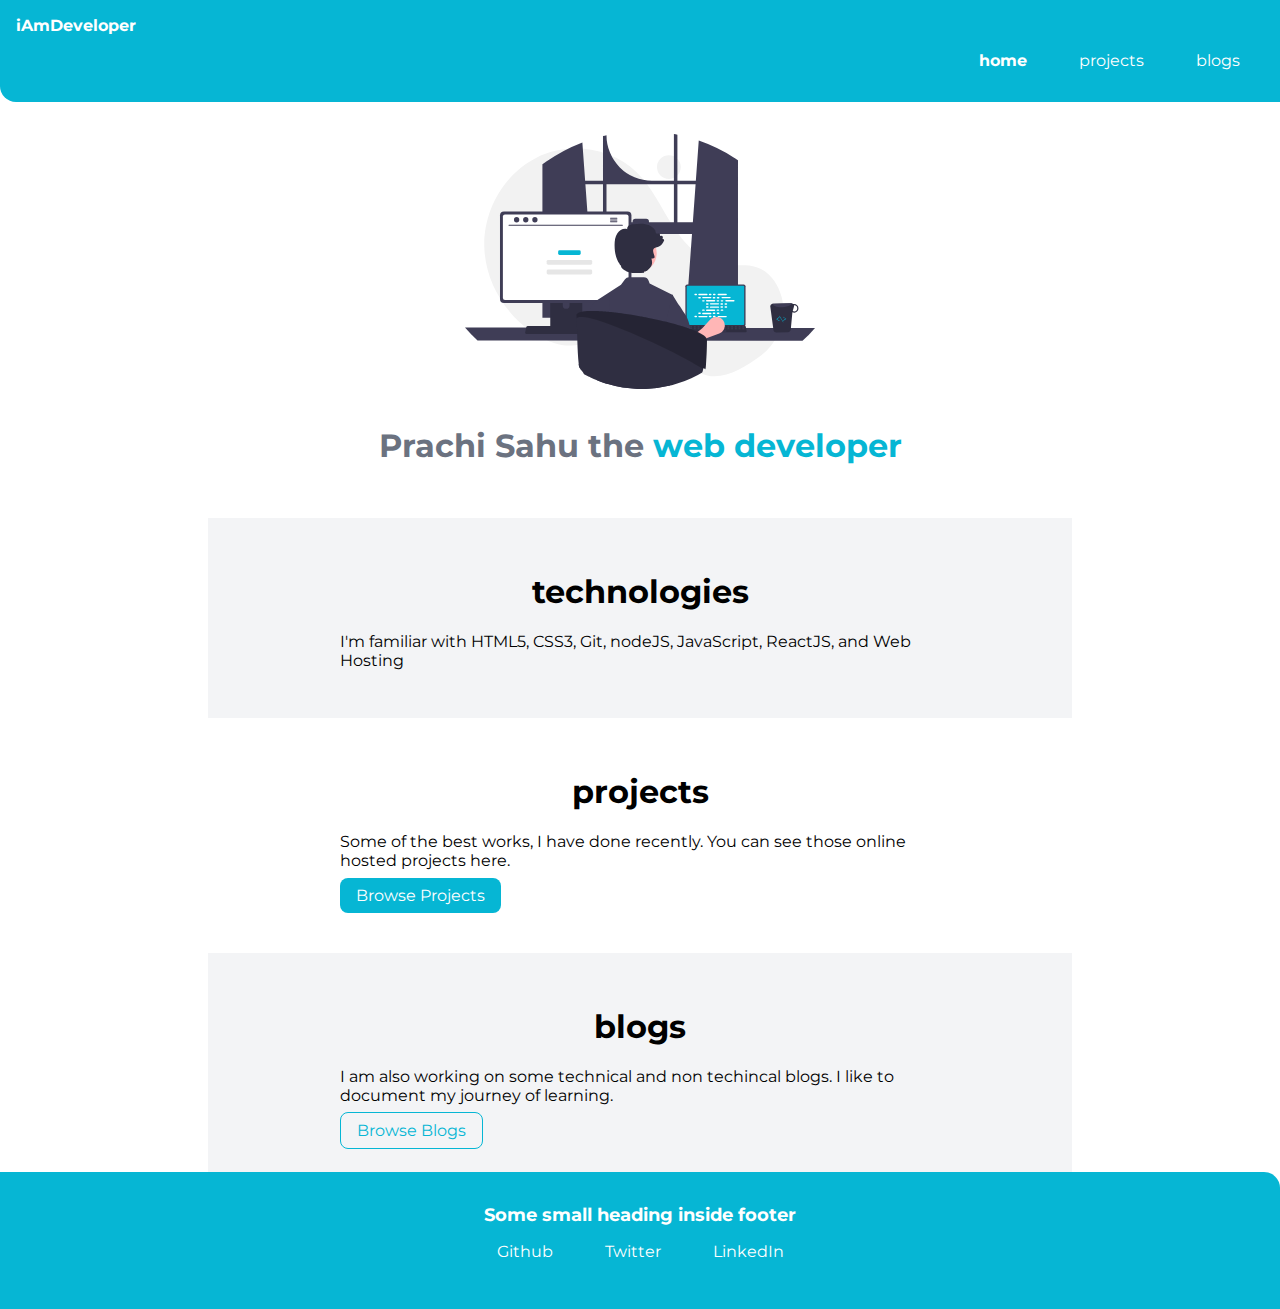
==== index.html @ f3f08d63 "all files added" ====
<!DOCTYPE html>
<html lang="en">
  <head>
    <meta charset="UTF-8" />
    <meta http-equiv="X-UA-Compatible" content="IE=edge" />
    <meta name="viewport" content="width=device-width, initial-scale=1.0" />
    <title>home | PrachiSahu</title>
    <link rel="stylesheet" href="style.css" />
  </head>
  <body>
    <nav class="navigation container">
      <div class="nav-brand">iAmDeveloper</div>
      <ul class="list-non-bullet nav-pills">
        <li class="list-item-inline">
          <a class="link link-active" href="index.html">home</a>
        </li>
        <li class="list-item-inline">
          <a class="link" href="projects.html">projects</a>
        </li>
        <li class="list-item-inline">
          <a class="link" href="blogs.html">blogs</a>
        </li>
      </ul>
    </nav>

    <header class="hero">
      <img class="hero-img" src="images/hero.svg" />
      <h1 class="hero-heading">
        Prachi Sahu the <span class="heading-inverted">web developer</span>
      </h1>
    </header>

    <section class="section ow">
      <div class="container container-center">
        <h1>technologies</h1>
        <p>
          I'm familiar with HTML5, CSS3, Git, nodeJS, JavaScript, ReactJS, and
          Web Hosting
        </p>
      </div>
    </section>

    <section class="section">
      <div class="container container-center">
        <h1>projects</h1>
        <p>
          Some of the best works, I have done recently. You can see those online
          hosted projects here.
        </p>
        <a class="link link-primary" href="projects.html">Browse Projects</a>
      </div>
    </section>

    <section class="section ow">
      <div class="container container-center">
        <h1>blogs</h1>
        <p>
          I am also working on some technical and non techincal blogs. I like to
          document my journey of learning.
        </p>
        <a class="link link-secondary" href="blogs.html">Browse Blogs</a>
      </div>
    </section>

    <footer class="footer">
      <div class="footer-header">Some small heading inside footer</div>
      <ul class="social-links list-non-bullet">
        <li class="list-item-inline">
          <a class="link" href="https://github.com/prachi-sahu-codes">Github</a>
        </li>
        <li class="list-item-inline">
          <a class="link" href="https://twitter.com/sahuprachi637">Twitter</a>
        </li>
        <li class="list-item-inline">
          <a
            class="link"
            href="https://www.linkedin.com/in/prachi-sahu-96b228200/"
            >LinkedIn</a
          >
        </li>
      </ul>
    </footer>
  </body>
</html>
---- style.css ----
@import url("https://fonts.googleapis.com/css2?family=Montserrat:wght@400;700&display=swap");

:root {
  --primary-color: #06b6d4;
  --dark-gray: #6b7280;
  --off-white: #f3f4f6;
}

body {
  font-family: "Montserrat", sans-serif;
  margin: 0px;
}

/****  container  ****/
.container {
  padding: 0rem 1rem;
}

.container-center {
  max-width: 600px;
  margin: auto;
}

/**  Links  **/

.link {
  text-decoration: none;
  padding: 0.5rem 1rem;
  margin-top: 1rem;
  margin-bottom: 1rem;
}
.link-primary {
  background-color: var(--primary-color);
  border-radius: 0.5rem;
  color: white;
  margin-right: 1rem;
}

.link-secondary {
  color: var(--primary-color);
  border-radius: 0.5rem;
  border: 1px solid var(--primary-color);
}

/** hr **/
hr {
  margin: 2rem 0rem;
}

/***  list  ***/
.list-non-bullet {
  list-style: none;
}

.list-item-inline {
  display: inline;
  padding: 0rem 0.5rem;
}

/***  nav  ***/

.navigation {
  background-color: var(--primary-color);
  color: white;
  padding: 1rem;
  border-bottom-left-radius: 1rem;
}

.navigation .nav-brand {
  font-weight: bold;
}

.navigation .link {
  color: white;
}

.navigation .nav-pills {
  /* display: flex;
  justify-content: end; */
  text-align: end;
}

.navigation .link-active {
  font-weight: bold;
}

/***  hero  ***/

.hero {
  padding: 2rem;
}

.hero .hero-img {
  max-width: 350px;
  display: block;
  margin: auto;
}

.hero .hero-heading {
  text-align: center;
  padding-top: 1rem;
  color: var(--dark-gray);
}

.hero .hero-heading .heading-inverted {
  color: var(--primary-color);
}

/***  section  ***/

.section {
  padding: 2rem;
  margin-bottom: 1rem;
}

.section h1 {
  text-align: center;
}

.ow {
  max-width: 800px;
  margin: auto;
  background-color: var(--off-white);
}

/***  footers  ***/

.footer {
  background-color: var(--primary-color);
  padding: 2rem 1rem;
  text-align: center;
  color: white;
  border-top-right-radius: 1rem;
}

.footer .footer-header {
  font-weight: bold;
  font-size: large;
}

.footer .link {
  color: white;
}

.footer ul {
  padding-inline-start: 0px;
}

/***extra***/

.flex-center {
  display: flex;
  flex-direction: column;
  align-items: center;
}
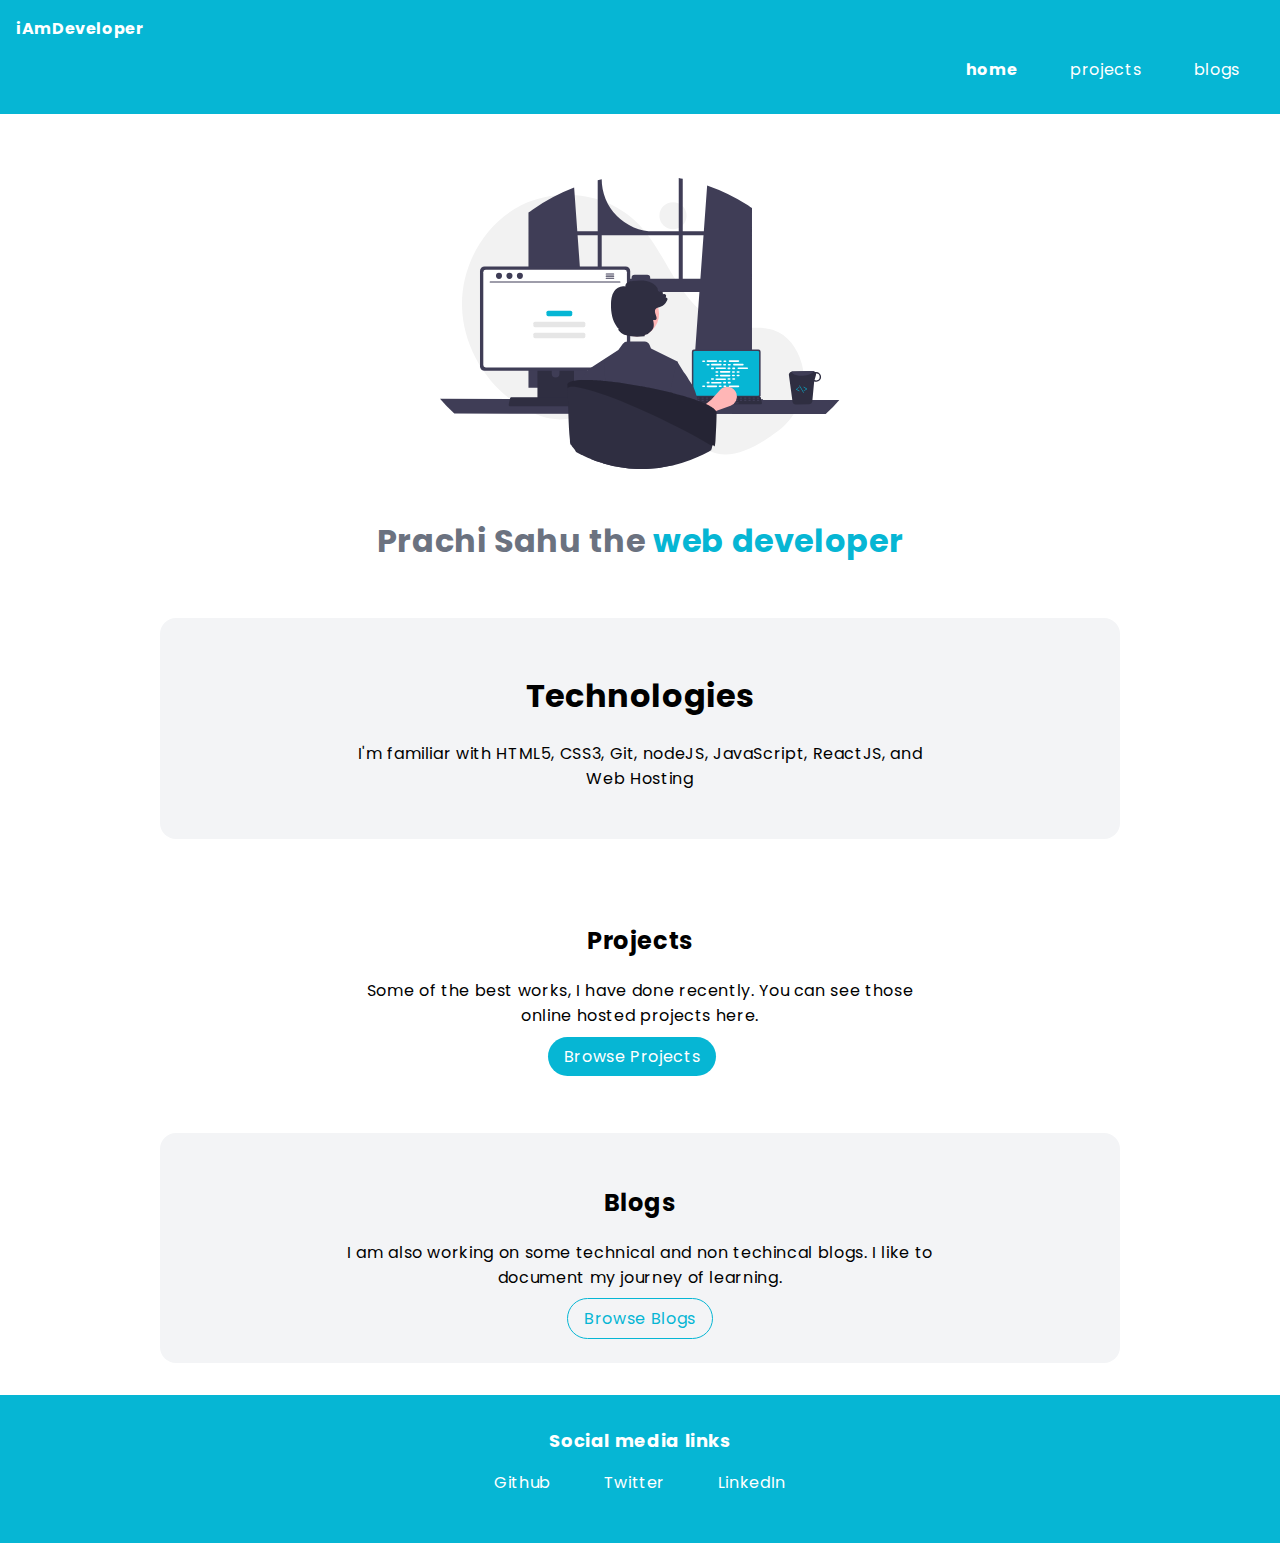
==== commit d75e8ef9: "Blogs and projects link added" ====
--- a/index.html
+++ b/index.html
@@ -8,7 +8,7 @@
     <link rel="stylesheet" href="style.css" />
   </head>
   <body>
-    <nav class="navigation container">
+    <nav class="navigation">
       <div class="nav-brand">iAmDeveloper</div>
       <ul class="list-non-bullet nav-pills">
         <li class="list-item-inline">
@@ -32,7 +32,7 @@
 
     <section class="section ow">
       <div class="container container-center">
-        <h1>technologies</h1>
+        <h1>Technologies</h1>
         <p>
           I'm familiar with HTML5, CSS3, Git, nodeJS, JavaScript, ReactJS, and
           Web Hosting
@@ -42,7 +42,7 @@
 
     <section class="section">
       <div class="container container-center">
-        <h1>projects</h1>
+        <h2>Projects</h2>
         <p>
           Some of the best works, I have done recently. You can see those online
           hosted projects here.
@@ -53,7 +53,7 @@
 
     <section class="section ow">
       <div class="container container-center">
-        <h1>blogs</h1>
+        <h2>Blogs</h2>
         <p>
           I am also working on some technical and non techincal blogs. I like to
           document my journey of learning.
@@ -63,7 +63,7 @@
     </section>
 
     <footer class="footer">
-      <div class="footer-header">Some small heading inside footer</div>
+      <div class="footer-header">Social media links</div>
       <ul class="social-links list-non-bullet">
         <li class="list-item-inline">
           <a class="link" href="https://github.com/prachi-sahu-codes">Github</a>
--- a/style.css
+++ b/style.css
@@ -1,4 +1,4 @@
-@import url("https://fonts.googleapis.com/css2?family=Montserrat:wght@400;700&display=swap");
+@import url("https://fonts.googleapis.com/css2?family=Poppins:wght@400;500;600;700&display=swap");
 
 :root {
   --primary-color: #06b6d4;
@@ -7,8 +7,9 @@
 }
 
 body {
-  font-family: "Montserrat", sans-serif;
+  font-family: "Poppins", sans-serif;
   margin: 0px;
+  letter-spacing: 0.04rem;
 }
 
 /****  container  ****/
@@ -31,14 +32,14 @@
 }
 .link-primary {
   background-color: var(--primary-color);
-  border-radius: 0.5rem;
+  border-radius: 2rem;
   color: white;
   margin-right: 1rem;
 }
 
 .link-secondary {
   color: var(--primary-color);
-  border-radius: 0.5rem;
+  border-radius: 2rem;
   border: 1px solid var(--primary-color);
 }
 
@@ -63,7 +64,6 @@
   background-color: var(--primary-color);
   color: white;
   padding: 1rem;
-  border-bottom-left-radius: 1rem;
 }
 
 .navigation .nav-brand {
@@ -91,9 +91,9 @@
 }
 
 .hero .hero-img {
-  max-width: 350px;
+  max-width: 400px;
   display: block;
-  margin: auto;
+  margin: 2rem auto;
 }
 
 .hero .hero-heading {
@@ -110,16 +110,17 @@
 
 .section {
   padding: 2rem;
-  margin-bottom: 1rem;
+  margin-bottom: 2rem !important;
 }
 
-.section h1 {
+.section {
   text-align: center;
+  max-width: 70%;
+  margin: 0 auto;
 }
 
 .ow {
-  max-width: 800px;
-  margin: auto;
+  border-radius: 1rem;
   background-color: var(--off-white);
 }
 
@@ -130,7 +131,6 @@
   padding: 2rem 1rem;
   text-align: center;
   color: white;
-  border-top-right-radius: 1rem;
 }
 
 .footer .footer-header {
@@ -147,9 +147,3 @@
 }
 
 /***extra***/
-
-.flex-center {
-  display: flex;
-  flex-direction: column;
-  align-items: center;
-}
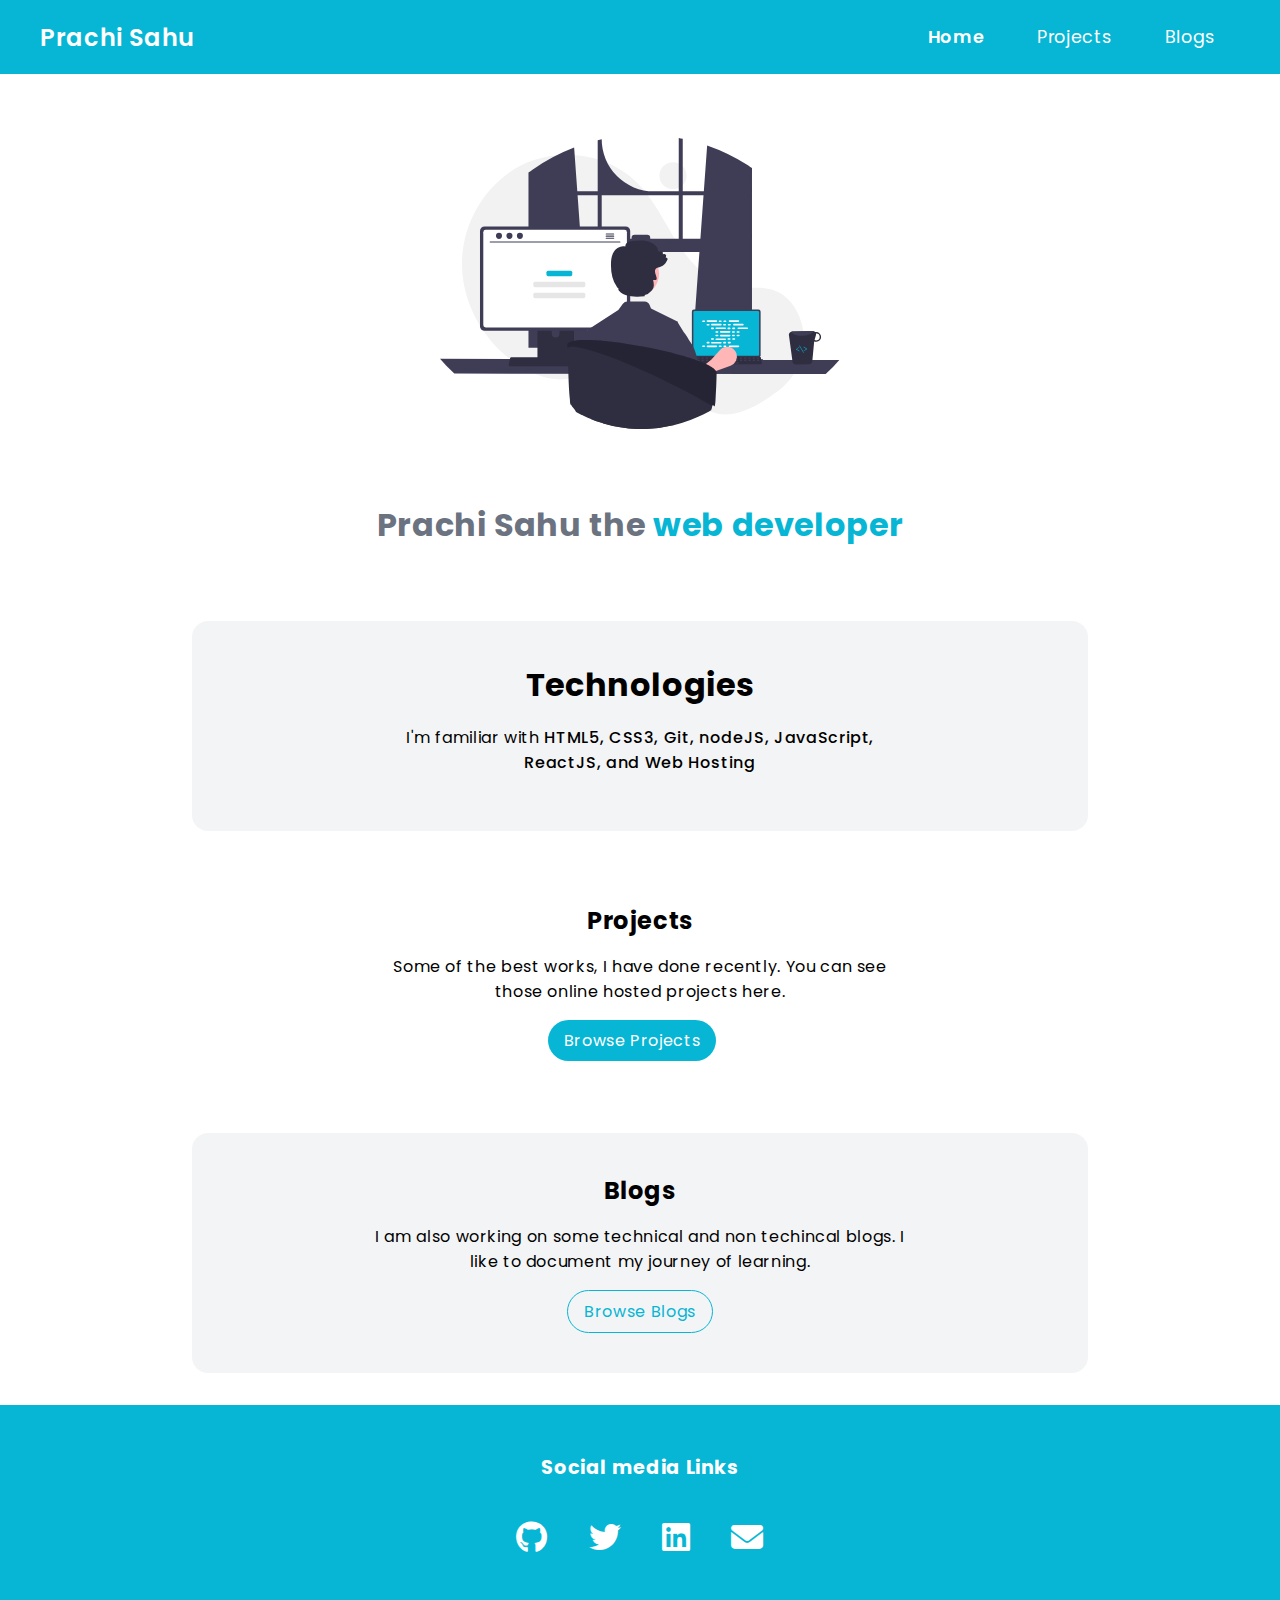
==== commit d3fbe3b7: "2 projects added" ====
--- a/index.html
+++ b/index.html
@@ -4,21 +4,25 @@
     <meta charset="UTF-8" />
     <meta http-equiv="X-UA-Compatible" content="IE=edge" />
     <meta name="viewport" content="width=device-width, initial-scale=1.0" />
+    <link
+      rel="stylesheet"
+      href="https://cdnjs.cloudflare.com/ajax/libs/font-awesome/6.2.0/css/all.min.css"
+    />
     <title>home | PrachiSahu</title>
     <link rel="stylesheet" href="style.css" />
   </head>
   <body>
     <nav class="navigation">
-      <div class="nav-brand">iAmDeveloper</div>
+      <div class="nav-brand">Prachi Sahu</div>
       <ul class="list-non-bullet nav-pills">
         <li class="list-item-inline">
-          <a class="link link-active" href="index.html">home</a>
+          <a class="link link-active" href="index.html">Home</a>
         </li>
         <li class="list-item-inline">
-          <a class="link" href="projects.html">projects</a>
+          <a class="link" href="projects.html">Projects</a>
         </li>
         <li class="list-item-inline">
-          <a class="link" href="blogs.html">blogs</a>
+          <a class="link" href="blogs.html">Blogs</a>
         </li>
       </ul>
     </nav>
@@ -33,9 +37,10 @@
     <section class="section ow">
       <div class="container container-center">
         <h1>Technologies</h1>
-        <p>
-          I'm familiar with HTML5, CSS3, Git, nodeJS, JavaScript, ReactJS, and
-          Web Hosting
+        <p class="description">
+          I'm familiar with<span class="bold">
+            HTML5, CSS3, Git, nodeJS, JavaScript, ReactJS, and Web Hosting</span
+          >
         </p>
       </div>
     </section>
@@ -43,7 +48,7 @@
     <section class="section">
       <div class="container container-center">
         <h2>Projects</h2>
-        <p>
+        <p class="description">
           Some of the best works, I have done recently. You can see those online
           hosted projects here.
         </p>
@@ -54,7 +59,7 @@
     <section class="section ow">
       <div class="container container-center">
         <h2>Blogs</h2>
-        <p>
+        <p class="description">
           I am also working on some technical and non techincal blogs. I like to
           document my journey of learning.
         </p>
@@ -62,23 +67,32 @@
       </div>
     </section>
 
-    <footer class="footer">
-      <div class="footer-header">Social media links</div>
-      <ul class="social-links list-non-bullet">
-        <li class="list-item-inline">
-          <a class="link" href="https://github.com/prachi-sahu-codes">Github</a>
-        </li>
-        <li class="list-item-inline">
-          <a class="link" href="https://twitter.com/sahuprachi637">Twitter</a>
-        </li>
-        <li class="list-item-inline">
-          <a
-            class="link"
-            href="https://www.linkedin.com/in/prachi-sahu-96b228200/"
-            >LinkedIn</a
-          >
-        </li>
-      </ul>
+    <footer>
+      <div>
+        <div class="footer-name">Social media Links</div>
+        <a
+          class="footer-links"
+          href="https://github.com/prachi-sahu-codes"
+          target="_blank"
+        >
+          <i class="fa-brands fa-github" aria-hidden="true"></i>
+        </a>
+
+        <a class="footer-links" href="https://twitter.com/sahuprachi637">
+          <i class="fa-brands fa-twitter"></i>
+        </a>
+
+        <a
+          class="footer-links"
+          href="https://www.linkedin.com/in/prachi-sahu-96b228200/"
+        >
+          <i class="fa-brands fa-linkedin"></i>
+        </a>
+
+        <a class="footer-links" href="mailto:prachisahu998@gmail.com">
+          <i class="fa-solid fa-envelope"></i>
+        </a>
+      </div>
     </footer>
   </body>
 </html>
--- a/style.css
+++ b/style.css
@@ -6,6 +6,12 @@
   --off-white: #f3f4f6;
 }
 
+* {
+  margin: 0;
+  padding: 0;
+  box-sizing: border-box;
+}
+
 body {
   font-family: "Poppins", sans-serif;
   margin: 0px;
@@ -25,12 +31,20 @@
 /**  Links  **/
 
 .link {
+  display: inline-block;
   text-decoration: none;
   padding: 0.5rem 1rem;
-  margin-top: 1rem;
-  margin-bottom: 1rem;
-}
+  transition: all 100ms ease-in-out;
+}
+
+.link-primary:hover,
+.link-secondary:hover,
+.link:hover {
+  transform: scale(1.05);
+}
+
 .link-primary {
+  display: inline-block;
   background-color: var(--primary-color);
   border-radius: 2rem;
   color: white;
@@ -38,6 +52,7 @@
 }
 
 .link-secondary {
+  display: inline-block;
   color: var(--primary-color);
   border-radius: 2rem;
   border: 1px solid var(--primary-color);
@@ -51,6 +66,7 @@
 /***  list  ***/
 .list-non-bullet {
   list-style: none;
+  width: 70%;
 }
 
 .list-item-inline {
@@ -63,15 +79,20 @@
 .navigation {
   background-color: var(--primary-color);
   color: white;
-  padding: 1rem;
-}
-
-.navigation .nav-brand {
-  font-weight: bold;
+  padding: 1rem 2.5rem;
+  display: flex;
+  justify-content: space-between;
+  align-items: center;
+}
+
+.nav-brand {
+  font-size: 1.5rem;
+  font-weight: 600;
 }
 
 .navigation .link {
   color: white;
+  font-size: 1.1rem;
 }
 
 .navigation .nav-pills {
@@ -81,7 +102,7 @@
 }
 
 .navigation .link-active {
-  font-weight: bold;
+  font-weight: 600;
 }
 
 /***  hero  ***/
@@ -98,7 +119,7 @@
 
 .hero .hero-heading {
   text-align: center;
-  padding-top: 1rem;
+  padding: 2.5rem 0;
   color: var(--dark-gray);
 }
 
@@ -109,7 +130,7 @@
 /***  section  ***/
 
 .section {
-  padding: 2rem;
+  padding: 2.5rem;
   margin-bottom: 2rem !important;
 }
 
@@ -124,9 +145,26 @@
   background-color: var(--off-white);
 }
 
+.date-li {
+  display: inline-block;
+  margin: 1rem 1rem;
+}
+
+.description-li {
+  margin: auto;
+  margin-bottom: 1.5rem;
+  max-width: 90%;
+}
+.description {
+  margin: 1rem;
+}
+.bold {
+  font-weight: 500;
+}
+
 /***  footers  ***/
 
-.footer {
+/* .footer {
   background-color: var(--primary-color);
   padding: 2rem 1rem;
   text-align: center;
@@ -144,6 +182,39 @@
 
 .footer ul {
   padding-inline-start: 0px;
-}
-
-/***extra***/
+} */
+
+/***footer***/
+footer {
+  width: 100%;
+  font-size: 2rem;
+  font-weight: 500;
+  background-color: var(--primary-color);
+  padding: 2rem 1rem;
+  text-align: center;
+  color: white;
+}
+
+.footer-links {
+  display: inline-block;
+  color: #fff;
+  padding: 1rem;
+  text-decoration: none;
+  font-size: 2rem;
+}
+
+.footer-links:hover {
+  transform: scale(1.05);
+}
+
+.footer-name {
+  font-size: 1.2rem;
+  padding: 1rem 1rem 1rem 1rem;
+  font-weight: bold;
+}
+
+.projects-ul {
+  display: flex;
+  flex-direction: column-reverse;
+  width: 100%;
+}
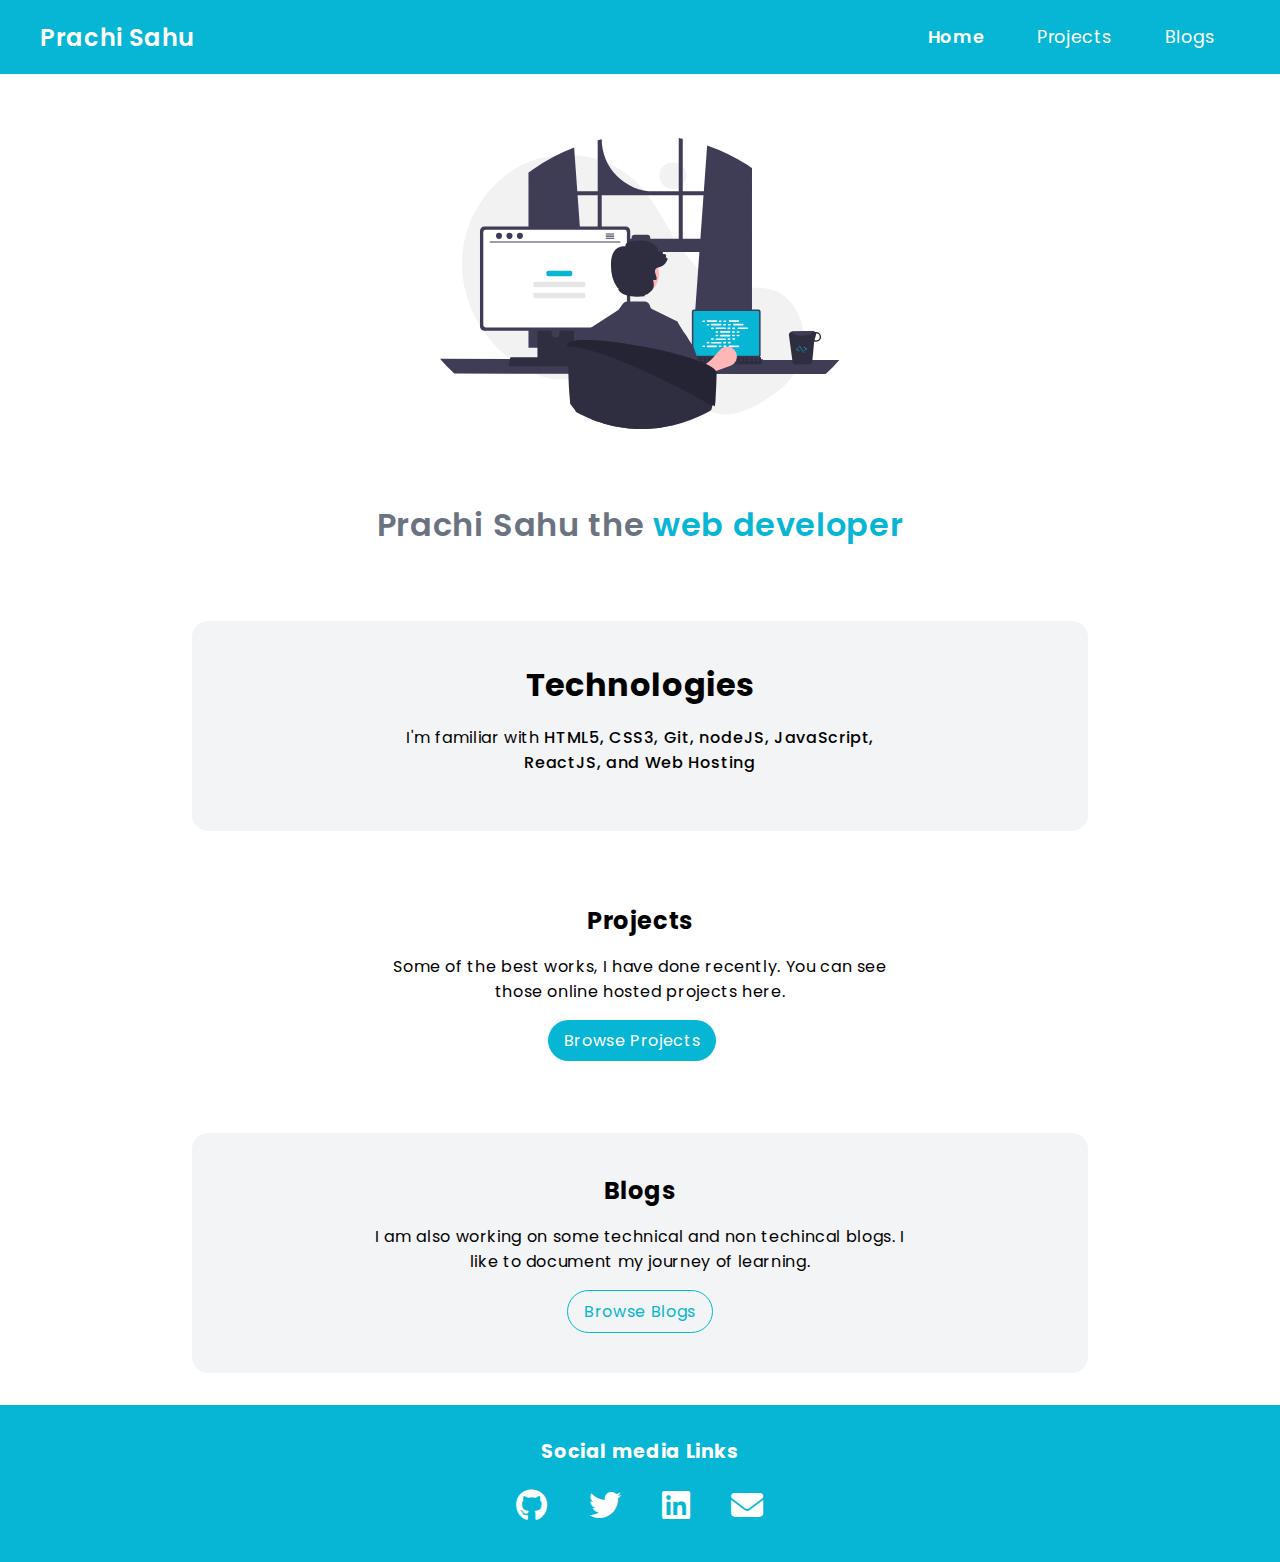
==== commit cc1ae222: "html updated" ====
--- a/index.html
+++ b/index.html
@@ -78,18 +78,18 @@
           <i class="fa-brands fa-github" aria-hidden="true"></i>
         </a>
 
-        <a class="footer-links" href="https://twitter.com/sahuprachi637">
+        <a class="footer-links" href="https://twitter.com/sahuprachi637" target="_blank">
           <i class="fa-brands fa-twitter"></i>
         </a>
 
         <a
           class="footer-links"
           href="https://www.linkedin.com/in/prachi-sahu-96b228200/"
-        >
+          target="_blank">
           <i class="fa-brands fa-linkedin"></i>
         </a>
 
-        <a class="footer-links" href="mailto:prachisahu998@gmail.com">
+        <a class="footer-links" href="mailto:prachisahu998@gmail.com" target="_blank">
           <i class="fa-solid fa-envelope"></i>
         </a>
       </div>
--- a/style.css
+++ b/style.css
@@ -121,6 +121,7 @@
   text-align: center;
   padding: 2.5rem 0;
   color: var(--dark-gray);
+  font-weight: 600;
 }
 
 .hero .hero-heading .heading-inverted {
@@ -162,27 +163,11 @@
   font-weight: 500;
 }
 
-/***  footers  ***/
-
-/* .footer {
-  background-color: var(--primary-color);
-  padding: 2rem 1rem;
-  text-align: center;
-  color: white;
+.projects-ul {
+  display: flex;
+  flex-direction: column-reverse;
+  width: 100%;
 }
-
-.footer .footer-header {
-  font-weight: bold;
-  font-size: large;
-}
-
-.footer .link {
-  color: white;
-}
-
-.footer ul {
-  padding-inline-start: 0px;
-} */
 
 /***footer***/
 footer {
@@ -190,7 +175,7 @@
   font-size: 2rem;
   font-weight: 500;
   background-color: var(--primary-color);
-  padding: 2rem 1rem;
+  padding: 1rem;
   text-align: center;
   color: white;
 }
@@ -198,7 +183,7 @@
 .footer-links {
   display: inline-block;
   color: #fff;
-  padding: 1rem;
+  padding: 0 1rem 1rem;
   text-decoration: none;
   font-size: 2rem;
 }
@@ -209,12 +194,6 @@
 
 .footer-name {
   font-size: 1.2rem;
-  padding: 1rem 1rem 1rem 1rem;
+  padding: 1rem;
   font-weight: bold;
 }
-
-.projects-ul {
-  display: flex;
-  flex-direction: column-reverse;
-  width: 100%;
-}
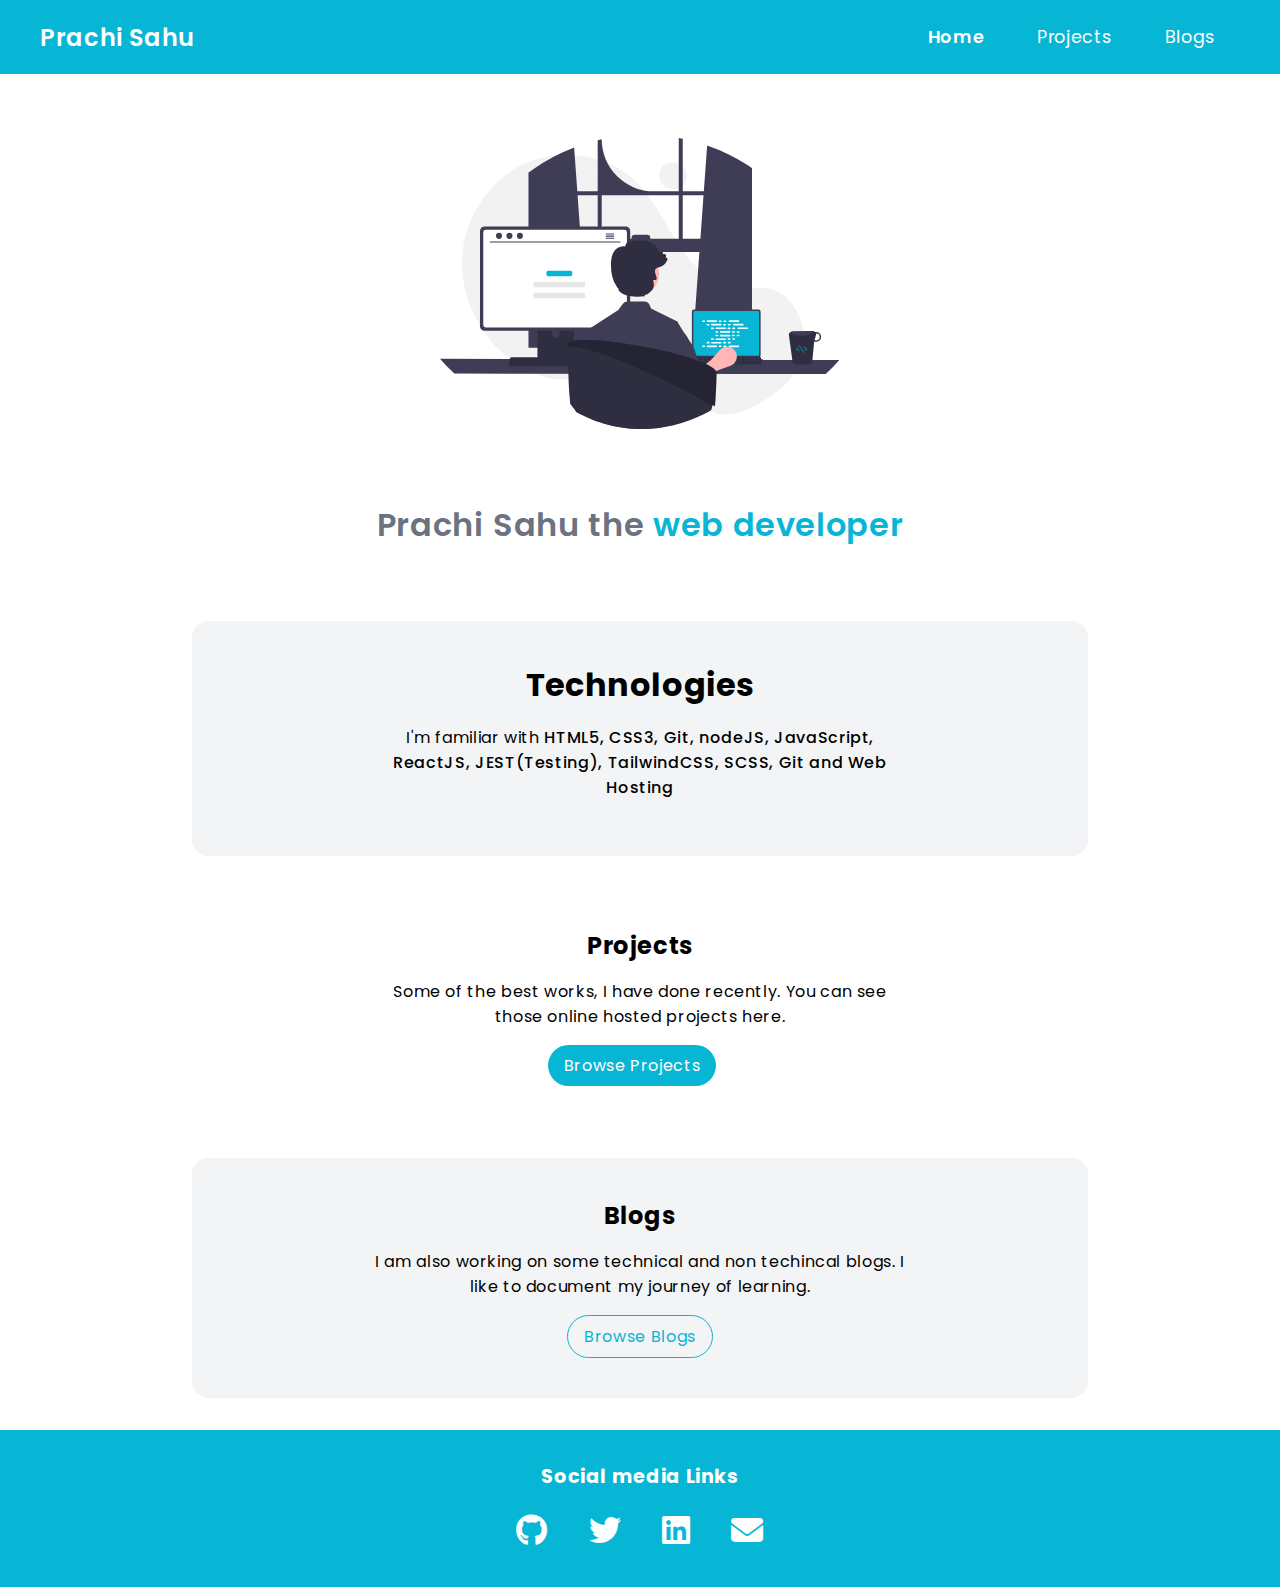
==== commit 4c648065: "feat: major project added" ====
--- a/index.html
+++ b/index.html
@@ -39,7 +39,8 @@
         <h1>Technologies</h1>
         <p class="description">
           I'm familiar with<span class="bold">
-            HTML5, CSS3, Git, nodeJS, JavaScript, ReactJS, and Web Hosting</span
+            HTML5, CSS3, Git, nodeJS, JavaScript, ReactJS, JEST(Testing),
+            TailwindCSS, SCSS, Git and Web Hosting</span
           >
         </p>
       </div>
@@ -78,18 +79,27 @@
           <i class="fa-brands fa-github" aria-hidden="true"></i>
         </a>
 
-        <a class="footer-links" href="https://twitter.com/sahuprachi637" target="_blank">
+        <a
+          class="footer-links"
+          href="https://twitter.com/_prachi_sahu"
+          target="_blank"
+        >
           <i class="fa-brands fa-twitter"></i>
         </a>
 
         <a
           class="footer-links"
           href="https://www.linkedin.com/in/prachi-sahu-96b228200/"
-          target="_blank">
+          target="_blank"
+        >
           <i class="fa-brands fa-linkedin"></i>
         </a>
 
-        <a class="footer-links" href="mailto:prachisahu998@gmail.com" target="_blank">
+        <a
+          class="footer-links"
+          href="mailto:prachisahu998@gmail.com"
+          target="_blank"
+        >
           <i class="fa-solid fa-envelope"></i>
         </a>
       </div>
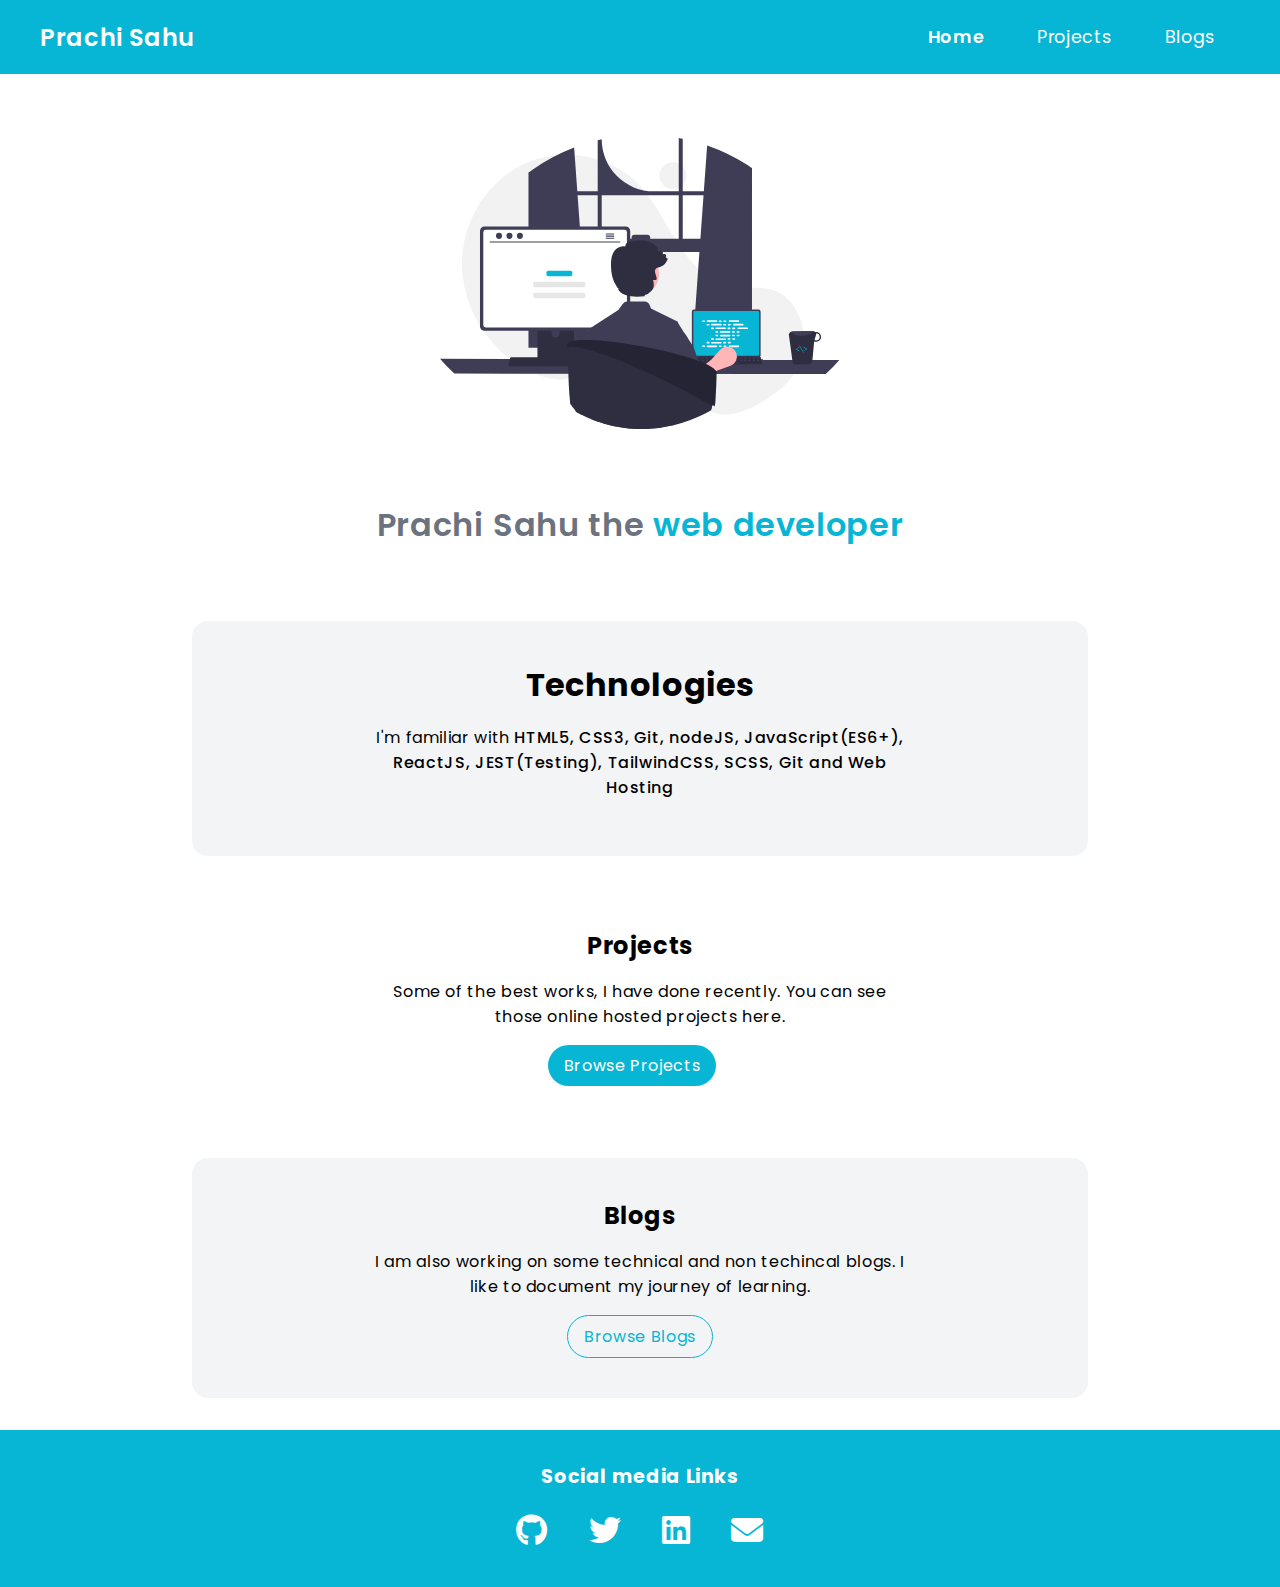
==== commit 083b724c: "feat: major project added" ====
--- a/index.html
+++ b/index.html
@@ -39,7 +39,7 @@
         <h1>Technologies</h1>
         <p class="description">
           I'm familiar with<span class="bold">
-            HTML5, CSS3, Git, nodeJS, JavaScript, ReactJS, JEST(Testing),
+            HTML5, CSS3, Git, nodeJS, JavaScript(ES6+), ReactJS, JEST(Testing),
             TailwindCSS, SCSS, Git and Web Hosting</span
           >
         </p>
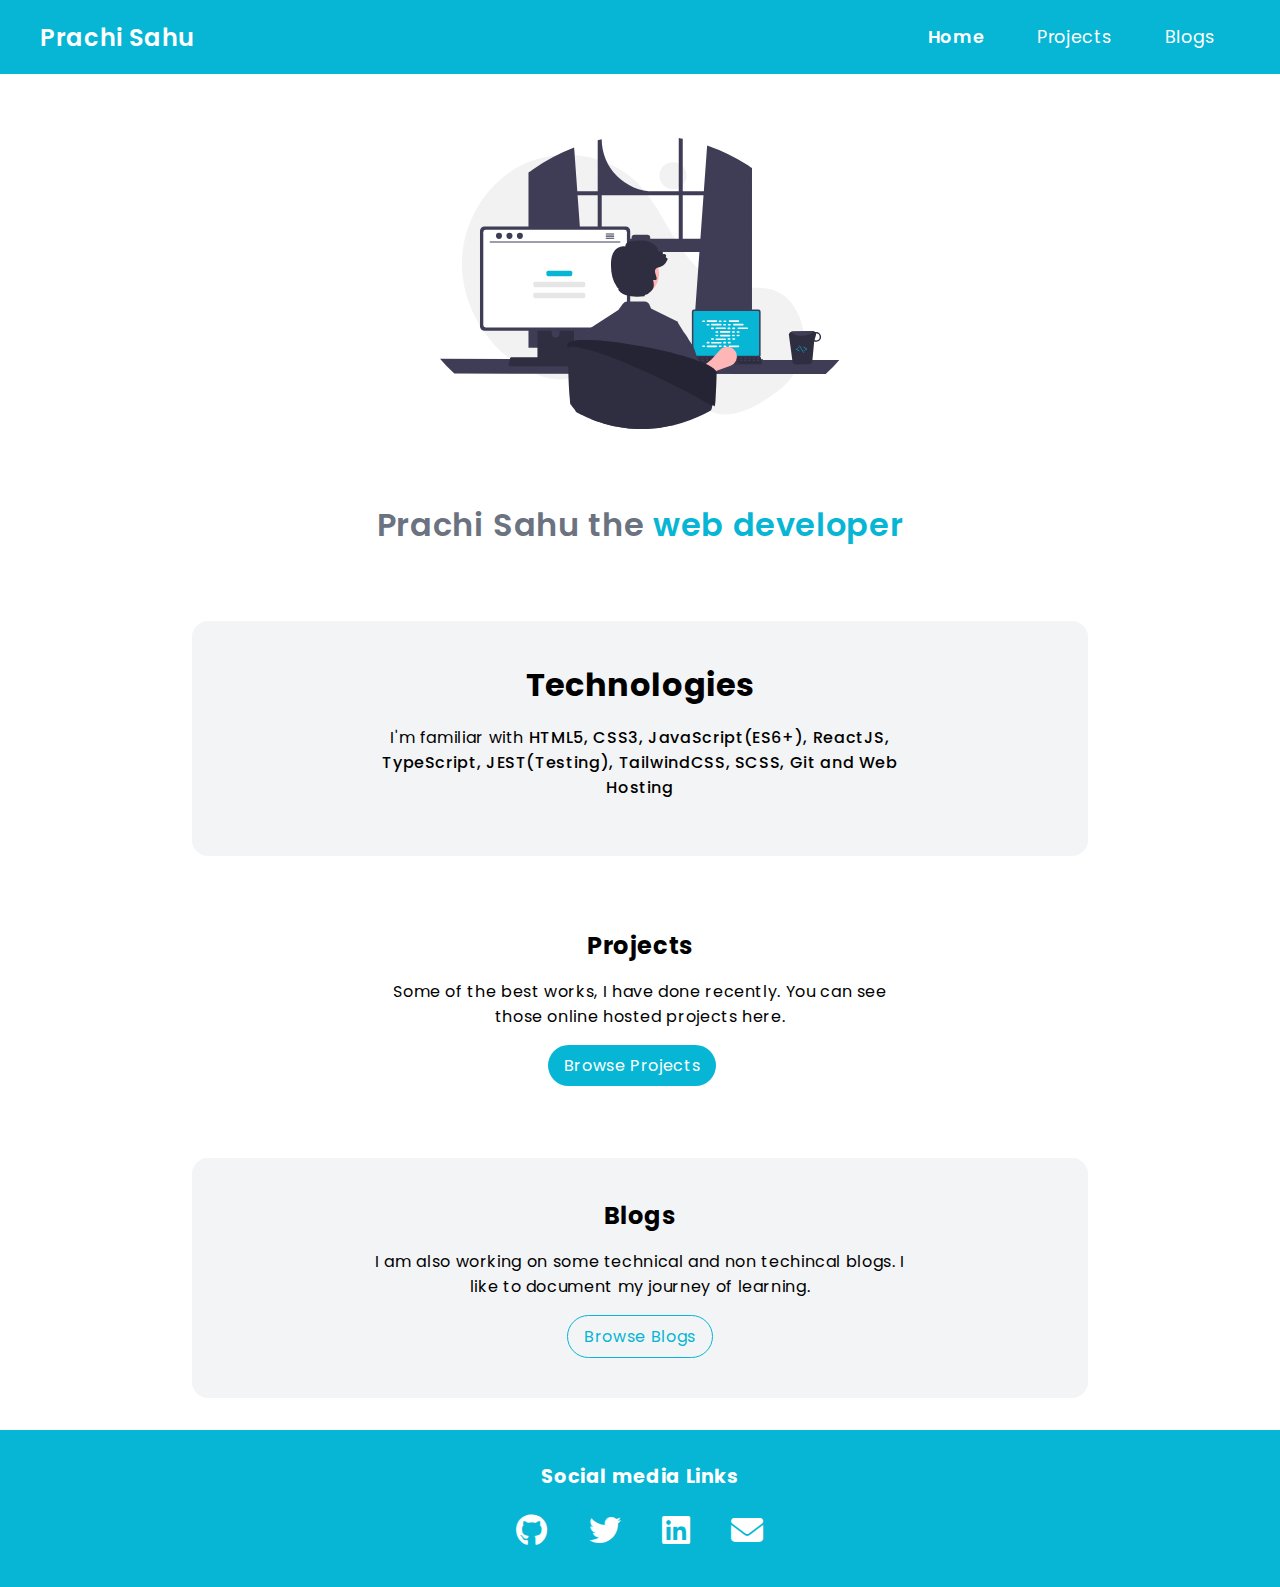
==== commit e19e9674: "css: css added" ====
--- a/index.html
+++ b/index.html
@@ -39,7 +39,7 @@
         <h1>Technologies</h1>
         <p class="description">
           I'm familiar with<span class="bold">
-            HTML5, CSS3, Git, nodeJS, JavaScript(ES6+), ReactJS, JEST(Testing),
+            HTML5, CSS3, JavaScript(ES6+), ReactJS, TypeScript, JEST(Testing),
             TailwindCSS, SCSS, Git and Web Hosting</span
           >
         </p>
--- a/style.css
+++ b/style.css
@@ -132,7 +132,20 @@
 
 .section {
   padding: 2.5rem;
+  position: relative;
   margin-bottom: 2rem !important;
+}
+
+.tag {
+  position: absolute;
+  top: 0;
+  left: 0;
+  background-color: #06b6d4;
+  padding: 0.5rem;
+  font-weight: bold;
+  color: #fff;
+  border-top-left-radius: 1rem;
+  border-bottom-right-radius: 1rem;
 }
 
 .section {
@@ -197,3 +210,9 @@
   padding: 1rem;
   font-weight: bold;
 }
+
+@media screen and (max-width: 580px) {
+  .link-mobile {
+    margin: 0.5rem 0;
+  }
+}